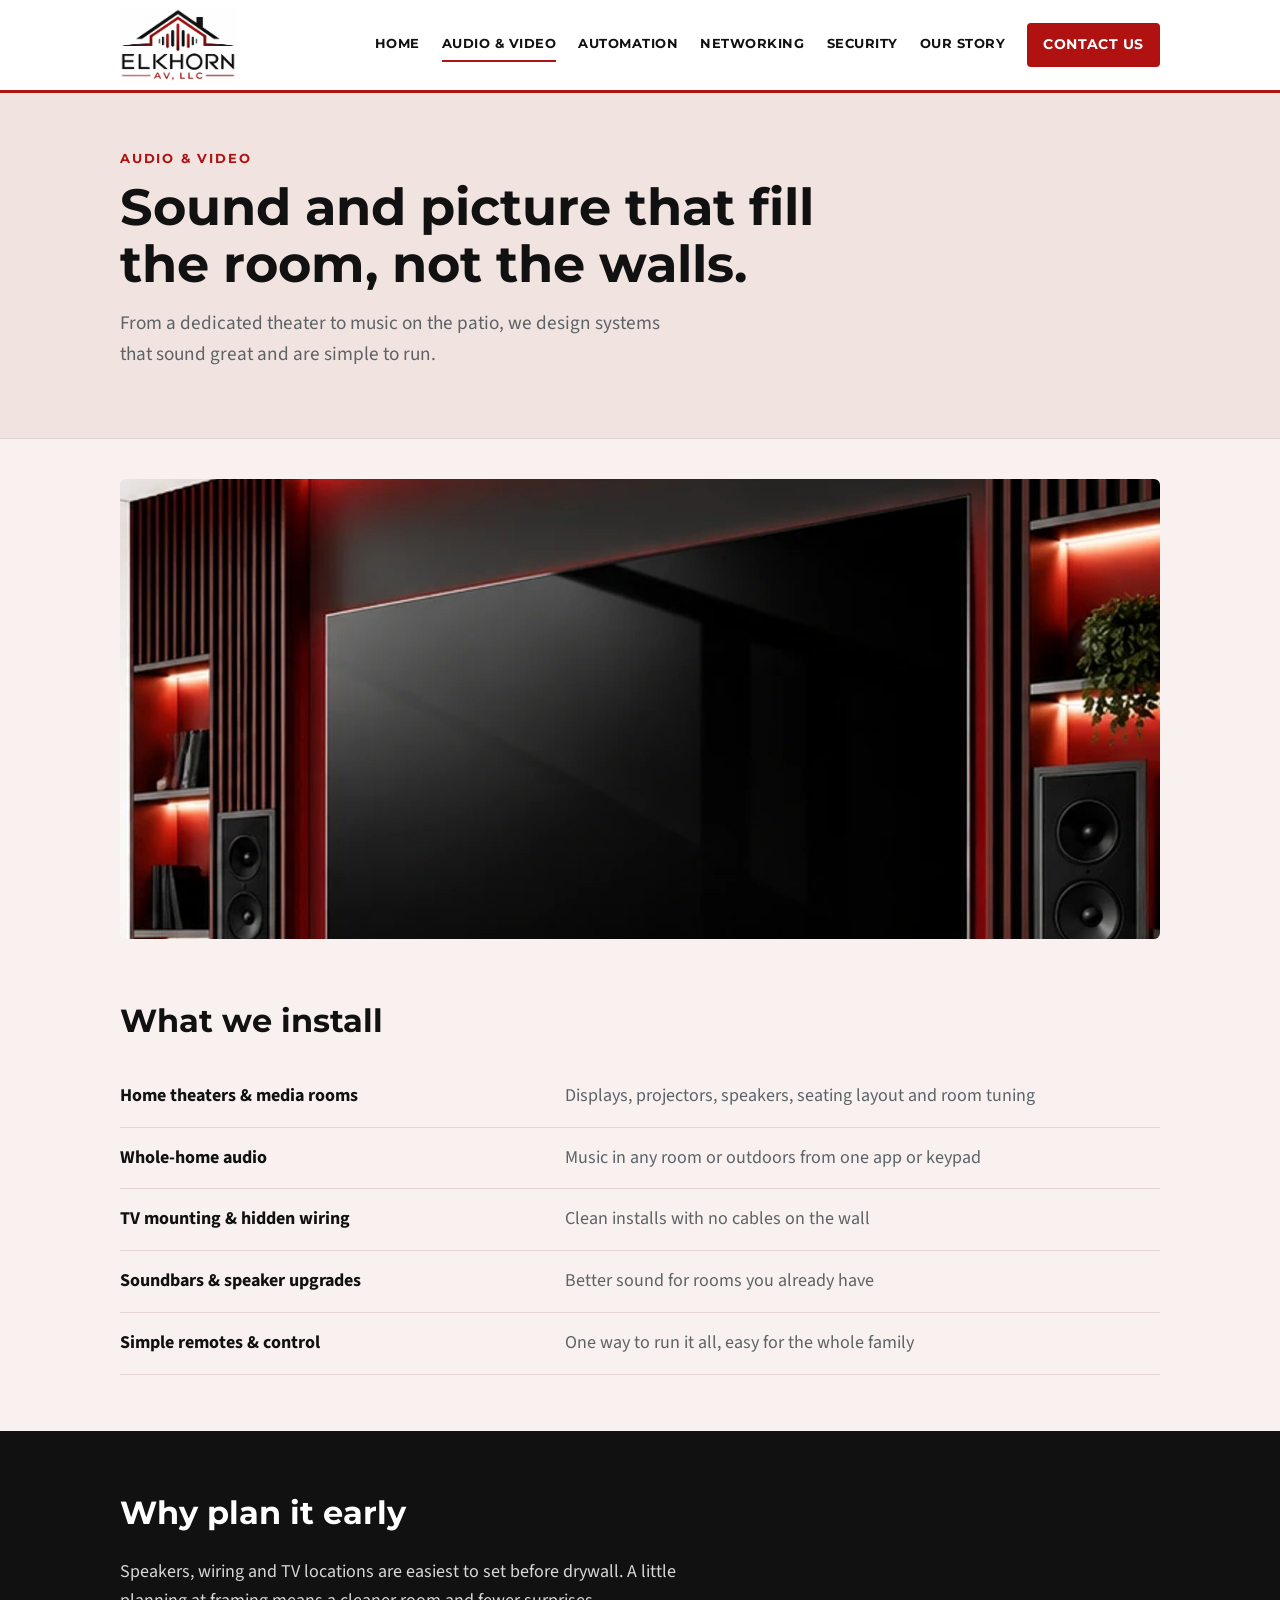
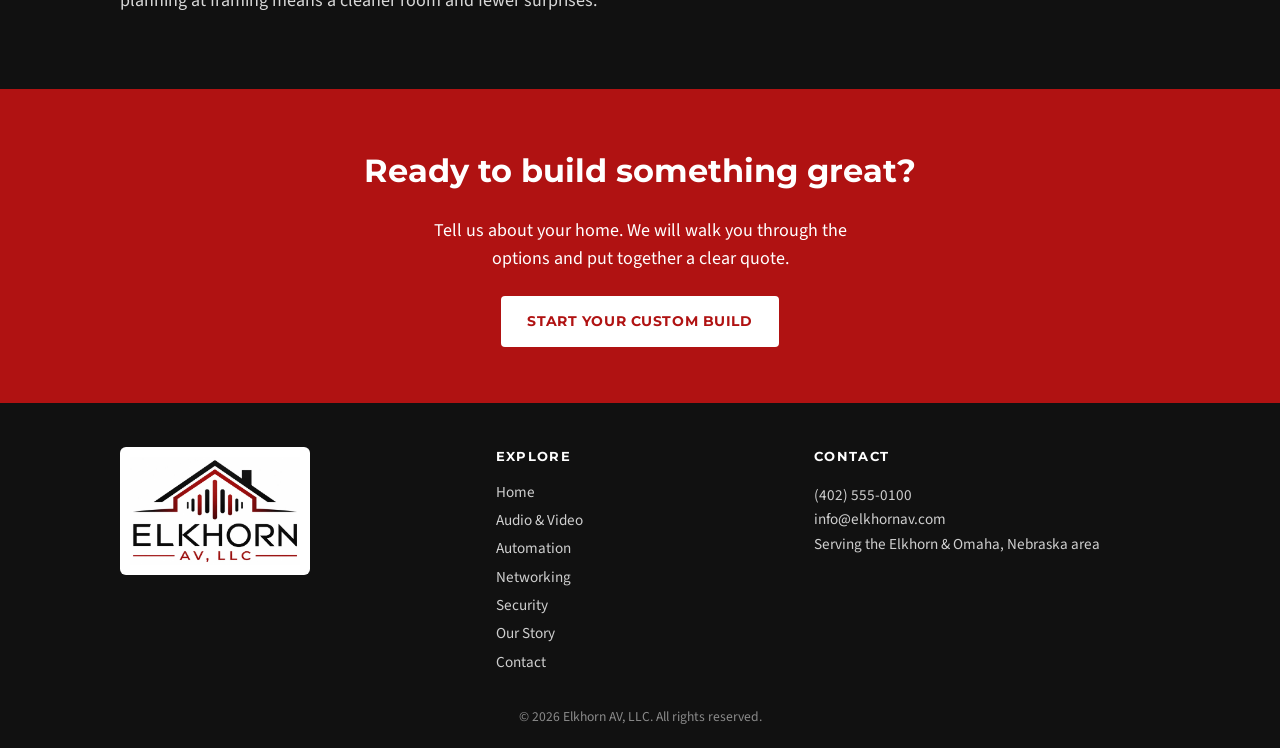
==== audio-video.html @ 447adee5 "Initial Elkhorn AV website Co-Authored-By: Claude Sonnet 5.5 <noreply@anthropic.com>" ====
<!doctype html>
<html lang="en"><head><meta charset="utf-8"><meta name="viewport" content="width=device-width,initial-scale=1">
<title>Audio & Video | Elkhorn AV</title><meta name="description" content="Home theaters, media rooms and whole-home audio from Elkhorn AV, LLC.">
<link rel="icon" href="images/favicon.png"><link rel="stylesheet" href="styles.css">
<link rel="preconnect" href="https://fonts.googleapis.com"><link rel="preconnect" href="https://fonts.gstatic.com" crossorigin>
<link rel="stylesheet" href="https://fonts.googleapis.com/css2?family=Montserrat:wght@500;700;800&family=Source+Sans+3:wght@400;600&display=swap">
</head><body>
<header class="top"><div class="bar">
<a class="brand" href="index.html"><img src="images/logo-house-wave.png" alt="Elkhorn AV, LLC"></a>
<input type="checkbox" id="m" class="mt"><label for="m" class="mb" aria-label="Menu">&#9776;</label>
<nav><a href="index.html">Home</a><a href="audio-video.html" aria-current="page">Audio & Video</a><a href="automation.html">Automation</a><a href="networking.html">Networking</a><a href="security.html">Security</a><a href="our-story.html">Our Story</a><a class="btn sm" href="contact.html">Contact Us</a></nav></div></header>
<section class="phero"><div class="w"><p class="eye">Audio & Video</p><h1>Sound and picture that fill the room, not the walls.</h1><p class="lead">From a dedicated theater to music on the patio, we design systems that sound great and are simple to run.</p></div></section>
<div class="w"><img class="feat" src="images/home-theater.jpg" alt="Home theater with a wall-mounted TV, in-wall speakers and accent lighting"></div><section class="w sec"><h2>What we install</h2><ul class="list"><li><b>Home theaters &amp; media rooms</b><span>Displays, projectors, speakers, seating layout and room tuning</span></li><li><b>Whole-home audio</b><span>Music in any room or outdoors from one app or keypad</span></li><li><b>TV mounting &amp; hidden wiring</b><span>Clean installs with no cables on the wall</span></li><li><b>Soundbars &amp; speaker upgrades</b><span>Better sound for rooms you already have</span></li><li><b>Simple remotes &amp; control</b><span>One way to run it all, easy for the whole family</span></li></ul></section>
<section class="band"><div class="w"><h2>Why plan it early</h2><p>Speakers, wiring and TV locations are easiest to set before drywall. A little planning at framing means a cleaner room and fewer surprises.</p></div></section><section class="cta"><h2>Ready to build something great?</h2><p>Tell us about your home. We will walk you through the options and put together a clear quote.</p><a class="btn" href="contact.html">Start your custom build</a></section>
<footer><div class="fw">
<div><img class="fl" src="images/logo-house-wave.png" alt="Elkhorn AV, LLC"></div>
<div><h4>Explore</h4><a href="index.html">Home</a><a href="audio-video.html">Audio & Video</a><a href="automation.html">Automation</a><a href="networking.html">Networking</a><a href="security.html">Security</a><a href="our-story.html">Our Story</a><a href="contact.html">Contact</a></div>
<div><h4>Contact</h4><p>(402) 555-0100<br>info@elkhornav.com<br>Serving the Elkhorn &amp; Omaha, Nebraska area</p></div>
</div><p class="copy">&copy; 2026 Elkhorn AV, LLC. All rights reserved.</p></footer>
</body></html>
---- styles.css ----
:root{--red:#b01212;--red-d:#8a0e0e;--ink:#111;--text:#222;--muted:#5d6266;--bg:#f8f1ef;--soft:#f0e3e0;--line:#e4d5d2}
*{box-sizing:border-box}
html{scroll-behavior:smooth}
body{margin:0;background:var(--bg);color:var(--text);font:18px/1.6 "Source Sans 3",system-ui,sans-serif}
h1,h2,h3,h4,.eye,.btn,nav a{font-family:Montserrat,system-ui,sans-serif}
a{color:inherit;text-decoration:none}
img{max-width:100%;height:auto}
.w{max-width:1080px;margin:auto;padding-inline:20px}
.top{position:sticky;top:0;z-index:10;background:#fff;border-bottom:3px solid var(--red)}
.bar{max-width:1080px;margin:auto;padding:8px 20px;display:flex;align-items:center;justify-content:space-between;gap:16px}
.brand img{height:74px;width:auto;display:block}
nav{display:flex;align-items:center;gap:clamp(12px,1.8vw,22px)}
nav a{white-space:nowrap;font-weight:700;font-size:.8rem;text-transform:uppercase;letter-spacing:.04em;color:var(--ink);padding:6px 0;border-bottom:2px solid transparent}
nav a:hover,nav a[aria-current]{border-color:var(--red)}
.btn{display:inline-block;background:var(--red);color:#fff;font-weight:700;font-size:.9rem;letter-spacing:.04em;text-transform:uppercase;padding:14px 26px;border:0;border-radius:4px;cursor:pointer}
.btn:hover{background:var(--red-d)}
nav .btn.sm{padding:10px 16px;color:#fff;border-bottom:0}
.btn.ghost{background:#fff;color:var(--ink);border:2px solid var(--ink);padding:12px 24px}
.btn.ghost:hover{background:var(--ink);color:#fff}
.mt,.mb{display:none}
.hero{background:var(--soft);padding:72px 0 0;position:relative;overflow:hidden;min-height:540px}
.hbg{position:absolute;right:0;bottom:0;width:min(62%,820px);height:100%;object-fit:cover;object-position:right bottom;mix-blend-mode:multiply;z-index:0;-webkit-mask-image:linear-gradient(to right,transparent 14%,#000 48%);mask-image:linear-gradient(to right,transparent 14%,#000 48%)}
.hc{position:relative;z-index:1;max-width:1080px;padding-bottom:72px}
.hc>h1,.hc>.lead{max-width:500px}
.feat{display:block;width:100%;aspect-ratio:16/9;max-height:460px;object-fit:cover;object-position:center;border-radius:6px;margin-top:40px}
.div{display:block;width:min(92%,980px);margin:40px auto 0;mix-blend-mode:multiply}
.hero .btn{display:block;width:max-content;margin:0 0 12px}
.eye{color:var(--red);text-transform:uppercase;letter-spacing:.14em;font-weight:700;font-size:.8rem;margin:0 0 10px}
h1{font-size:clamp(2rem,5vw,3.2rem);line-height:1.1;margin:0 0 16px;color:var(--ink);text-wrap:balance}
h2{font-size:clamp(1.5rem,3vw,2rem);margin:0 0 20px;color:var(--ink);text-wrap:balance}
h3{margin:0 0 6px;color:var(--ink)}
.lead{font-size:1.2rem;color:var(--muted);margin:0 0 24px;max-width:56ch}
.sec{padding-block:56px}
.cards{display:grid;grid-template-columns:repeat(auto-fit,minmax(220px,1fr));gap:18px}
.card{border:1px solid var(--line);border-top:4px solid var(--red);padding:22px;background:#fff;display:flex;flex-direction:column;gap:6px;transition:transform .15s,box-shadow .15s}
.card:hover{transform:translateY(-3px);box-shadow:0 8px 20px rgba(0,0,0,.1)}
.card p{margin:0;color:var(--muted)}
.card span{margin-top:auto;padding-top:10px;color:var(--red);font-weight:600}
.band{background:var(--ink);color:#fff;padding:56px 0}
.band h2{color:#fff}
.band p{max-width:62ch;color:#d8d8d8}
.steps ol{display:grid;grid-template-columns:repeat(auto-fit,minmax(170px,1fr));gap:16px;padding:0;margin:0;list-style:none;counter-reset:s}
.steps li{border-top:3px solid var(--red);padding-top:12px;counter-increment:s;color:#ddd}
.steps li::before{content:counter(s);display:block;color:var(--red);font:800 1.6rem Montserrat,sans-serif}
.steps b{color:#fff}
.quotes{display:grid;grid-template-columns:repeat(auto-fit,minmax(260px,1fr));gap:18px}
blockquote{margin:0;background:var(--soft);padding:22px;border-left:4px solid var(--red)}
blockquote cite{display:block;margin-top:8px;font-size:.85rem;color:var(--muted);font-style:normal}
.phero{background:var(--soft);padding:56px 0 44px;border-bottom:1px solid var(--line)}
.list{list-style:none;padding:0;margin:0;display:grid;gap:0}
.list li{display:grid;grid-template-columns:minmax(0,1fr) minmax(0,1.4fr);gap:20px;padding:16px 0;border-bottom:1px solid var(--line)}
.list b{color:var(--ink)}.list span{color:var(--muted)}
.prose{max-width:760px}.prose p{margin:0 0 16px}
.cta{background:var(--red);color:#fff;text-align:center;padding:56px 20px}
.cta h2{color:#fff}.cta p{max-width:52ch;margin:0 auto 22px}
.cta .btn{background:#fff;color:var(--red)}.cta .btn:hover{background:var(--ink);color:#fff}
.cg{display:grid;grid-template-columns:1.4fr 1fr;gap:40px}
form{display:grid;gap:14px}
label{display:grid;gap:4px;font-weight:600;font-size:.95rem}
input,select,textarea{font:inherit;padding:12px;border:1px solid #bbb;border-radius:4px;background:#fff;color:var(--text)}
input:focus,select:focus,textarea:focus,a:focus-visible,.btn:focus-visible{outline:3px solid var(--red);outline-offset:2px}
aside{background:var(--soft);padding:24px;align-self:start;border-top:4px solid var(--red)}
footer{background:var(--ink);color:#cfcfcf;padding:44px 0 20px;font-size:.95rem}
.fw{max-width:1080px;margin:auto;padding:0 20px;display:grid;grid-template-columns:1.2fr 1fr 1.2fr;gap:30px}
.fw h4{color:#fff;margin:0 0 10px;text-transform:uppercase;font-size:.8rem;letter-spacing:.1em}
.fw a{display:block;padding:2px 0}.fw a:hover{color:#fff}
.fl{background:#fff;padding:10px;border-radius:6px;width:190px}
.copy{text-align:center;margin:30px 0 0;color:#8a8a8a;font-size:.85rem}
@media(max-width:960px){
  .cg,.fw{grid-template-columns:1fr}
  .hero{min-height:0;padding:48px 0 0;display:flex;flex-direction:column}
  .hbg{order:2}
  .hbg{-webkit-mask-image:none;mask-image:none;position:static;display:block;width:100%;height:auto;margin-top:8px}
  .hc{padding-bottom:16px}
  .mb{display:block;font-size:1.8rem;cursor:pointer;padding:4px 10px;color:var(--ink)}
  nav{display:none;position:absolute;left:0;right:0;top:100%;background:#fff;flex-direction:column;align-items:stretch;gap:0;padding:8px 20px 16px;border-bottom:3px solid var(--red)}
  nav a{padding:12px 0;border-bottom:1px solid var(--line)}
  nav .btn.sm{margin-top:10px;text-align:center}
  .mt:checked~nav{display:flex}
  .list li{grid-template-columns:1fr;gap:2px}
}
@media(prefers-reduced-motion:reduce){*{transition:none!important;scroll-behavior:auto!important}}

.banner{padding-block:8px 56px}.banner img{display:block;width:100%;border-radius:6px}
.banner.top{padding-block:40px 0}
.banner.small{max-width:640px;padding-block:44px 8px}.banner.small img{box-shadow:0 2px 10px rgba(0,0,0,.08)}
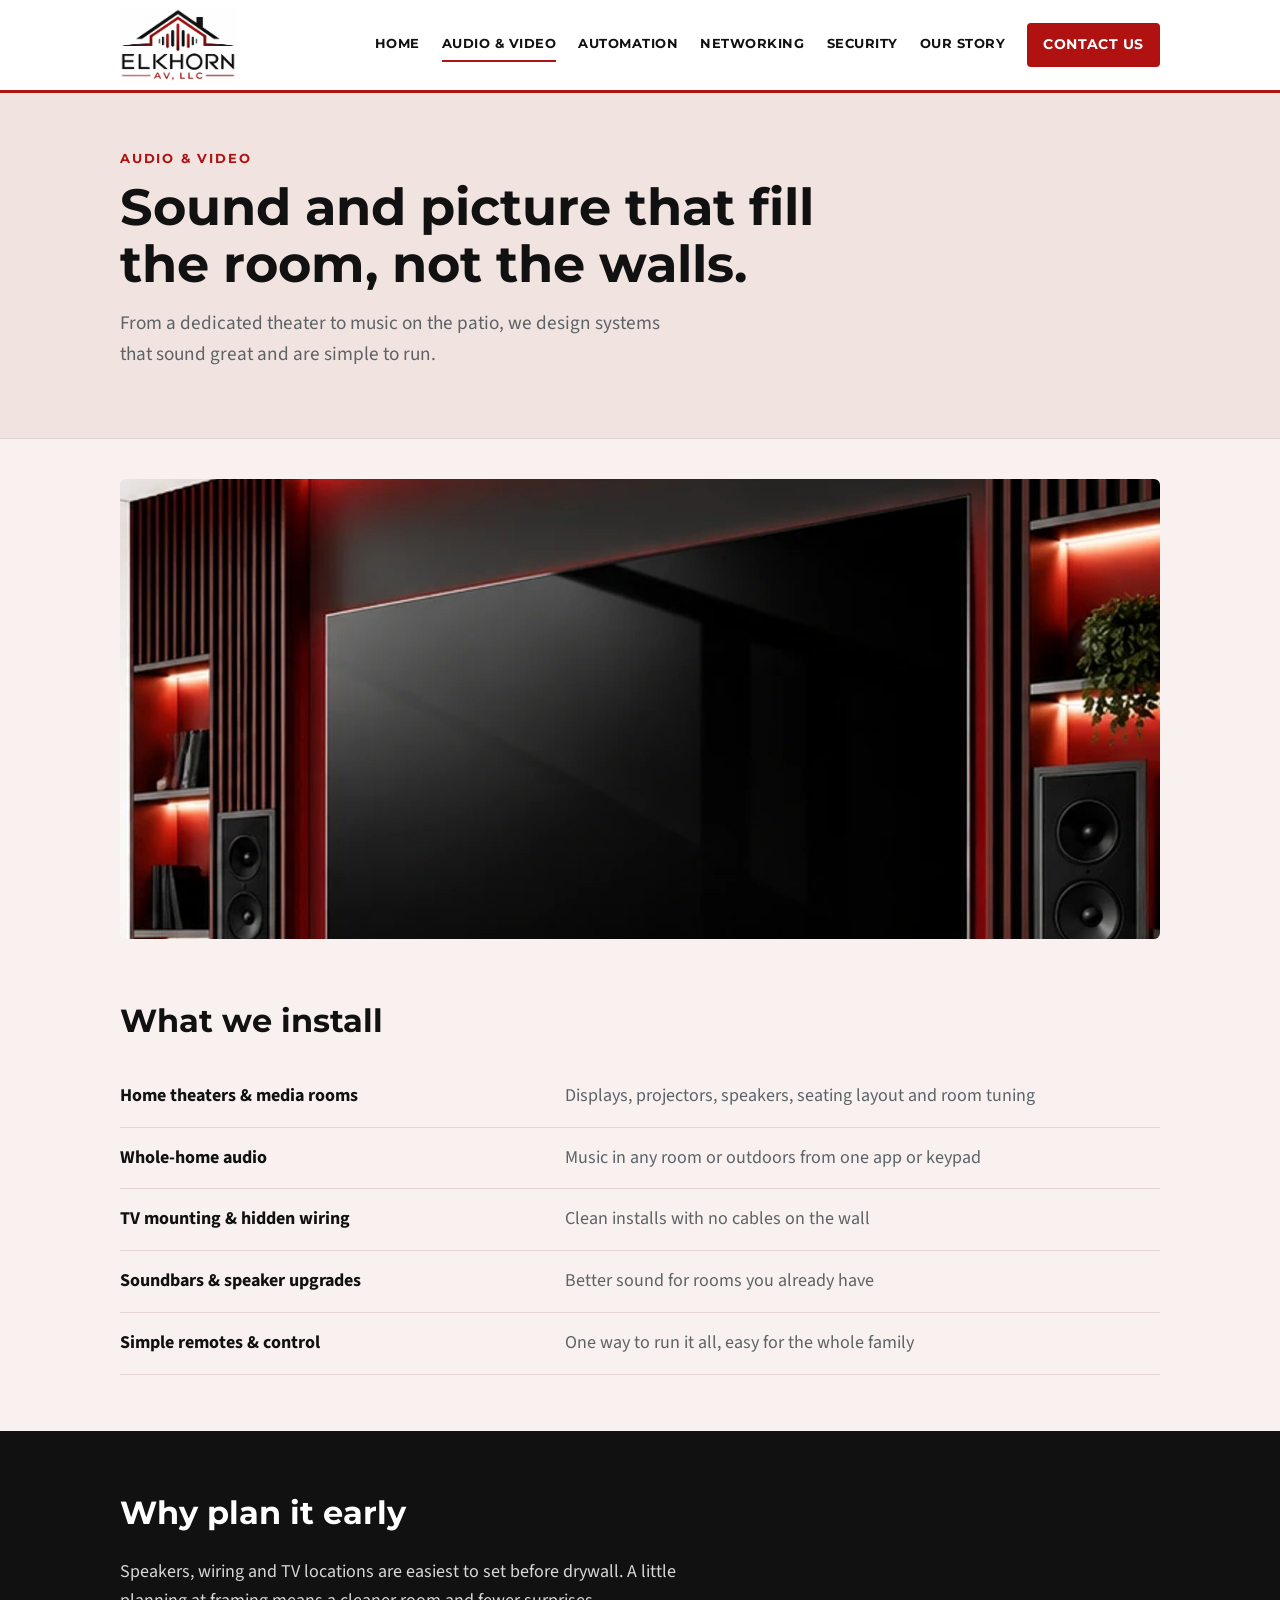
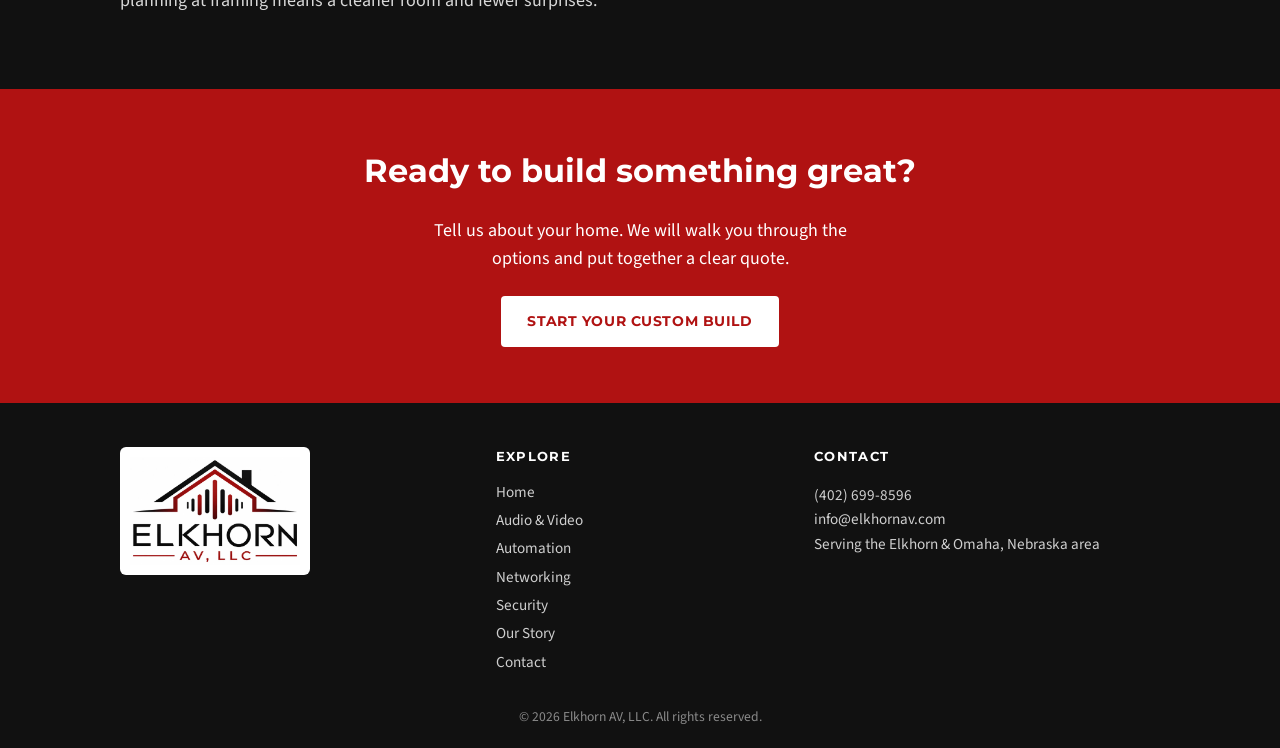
==== commit 7b804803: "Add real contact phone number Co-Authored-By: Claude Sonnet 5.5 <noreply@anthropic.com>" ====
--- a/audio-video.html
+++ b/audio-video.html
@@ -15,6 +15,6 @@
 <footer><div class="fw">
 <div><img class="fl" src="images/logo-house-wave.png" alt="Elkhorn AV, LLC"></div>
 <div><h4>Explore</h4><a href="index.html">Home</a><a href="audio-video.html">Audio & Video</a><a href="automation.html">Automation</a><a href="networking.html">Networking</a><a href="security.html">Security</a><a href="our-story.html">Our Story</a><a href="contact.html">Contact</a></div>
-<div><h4>Contact</h4><p>(402) 555-0100<br>info@elkhornav.com<br>Serving the Elkhorn &amp; Omaha, Nebraska area</p></div>
+<div><h4>Contact</h4><p>(402) 699-8596<br>info@elkhornav.com<br>Serving the Elkhorn &amp; Omaha, Nebraska area</p></div>
 </div><p class="copy">&copy; 2026 Elkhorn AV, LLC. All rights reserved.</p></footer>
 </body></html>
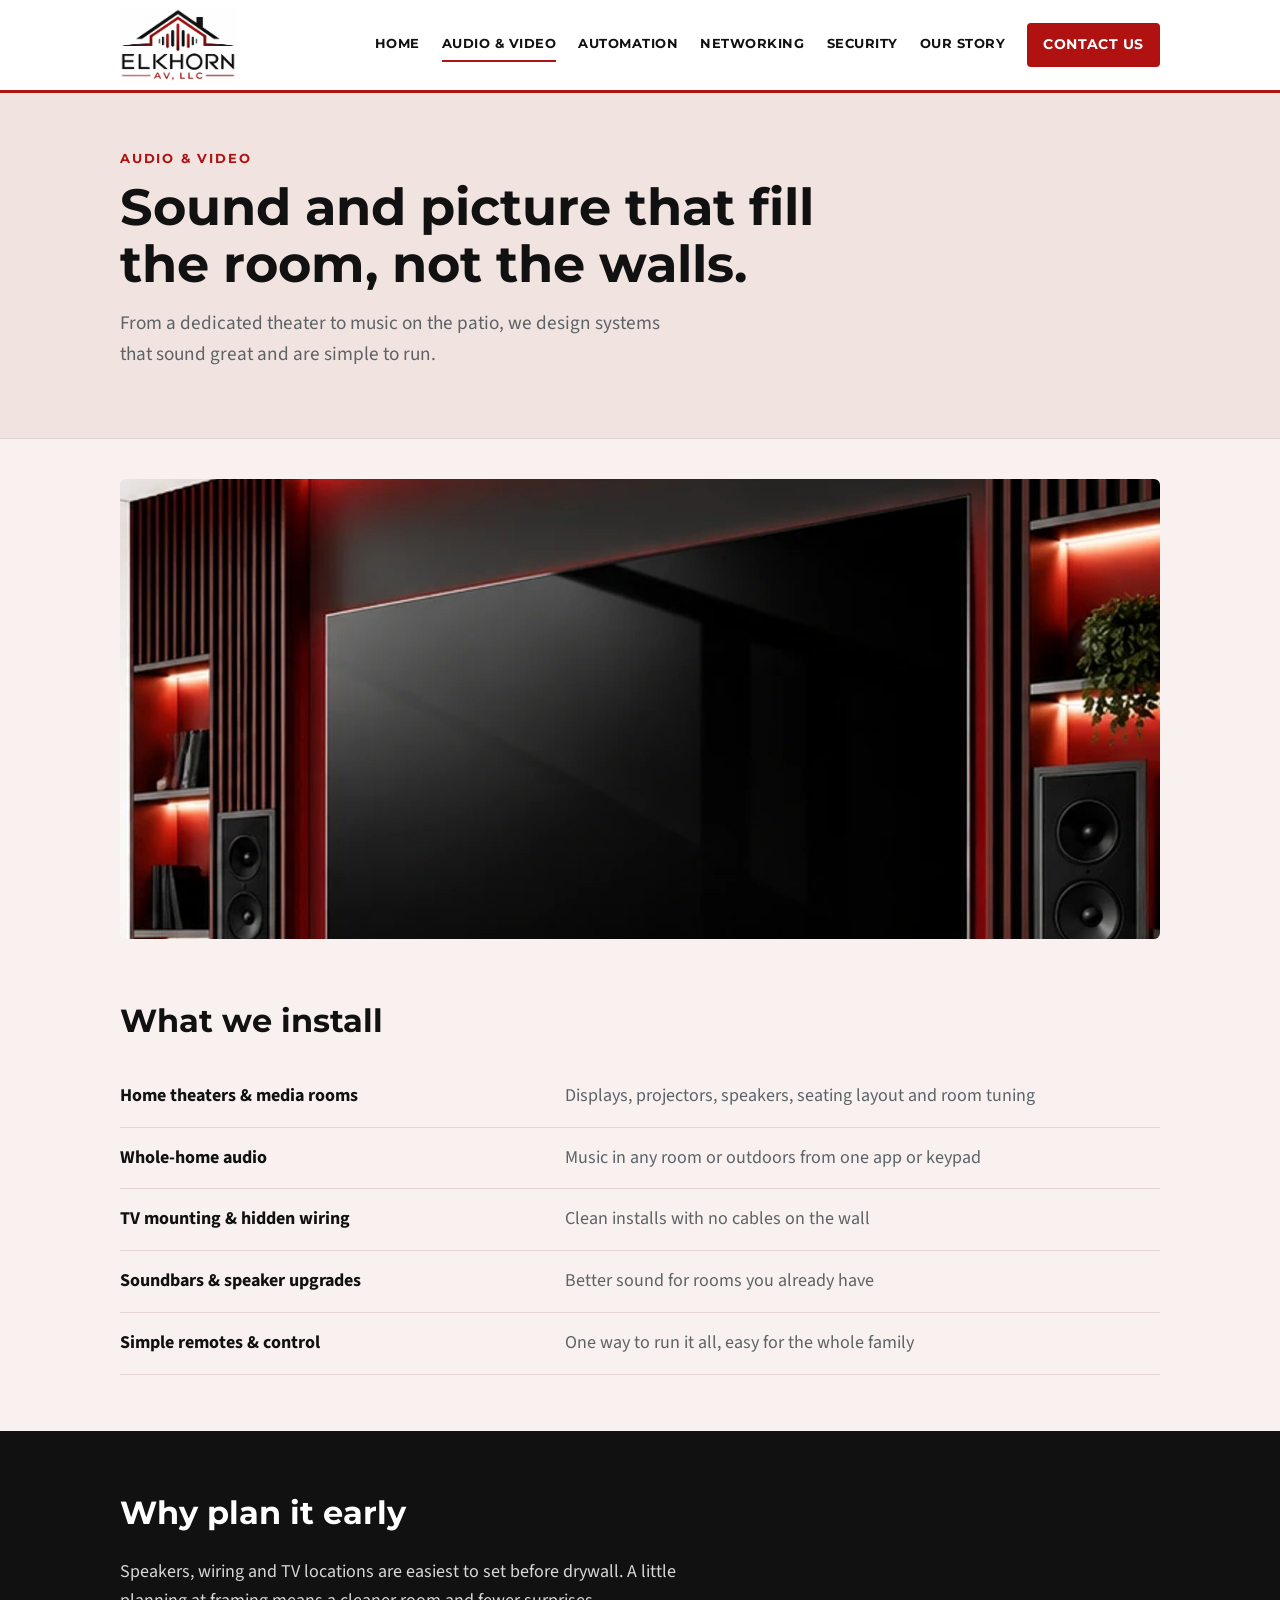
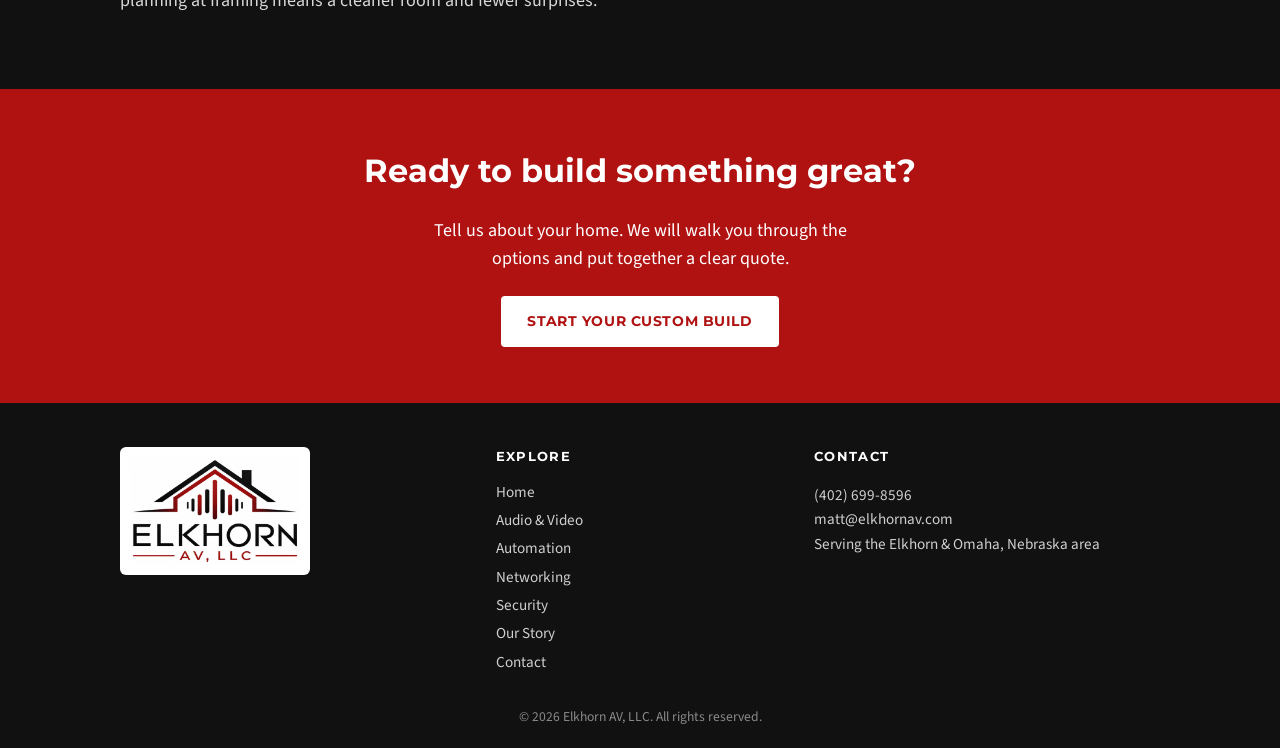
==== commit e6ccc8cb: "Use matt@elkhornav.com as contact email Co-Authored-By: Claude Sonnet 5.5 <noreply@anthropic.com>" ====
--- a/audio-video.html
+++ b/audio-video.html
@@ -15,6 +15,6 @@
 <footer><div class="fw">
 <div><img class="fl" src="images/logo-house-wave.png" alt="Elkhorn AV, LLC"></div>
 <div><h4>Explore</h4><a href="index.html">Home</a><a href="audio-video.html">Audio & Video</a><a href="automation.html">Automation</a><a href="networking.html">Networking</a><a href="security.html">Security</a><a href="our-story.html">Our Story</a><a href="contact.html">Contact</a></div>
-<div><h4>Contact</h4><p>(402) 699-8596<br>info@elkhornav.com<br>Serving the Elkhorn &amp; Omaha, Nebraska area</p></div>
+<div><h4>Contact</h4><p>(402) 699-8596<br>matt@elkhornav.com<br>Serving the Elkhorn &amp; Omaha, Nebraska area</p></div>
 </div><p class="copy">&copy; 2026 Elkhorn AV, LLC. All rights reserved.</p></footer>
 </body></html>
